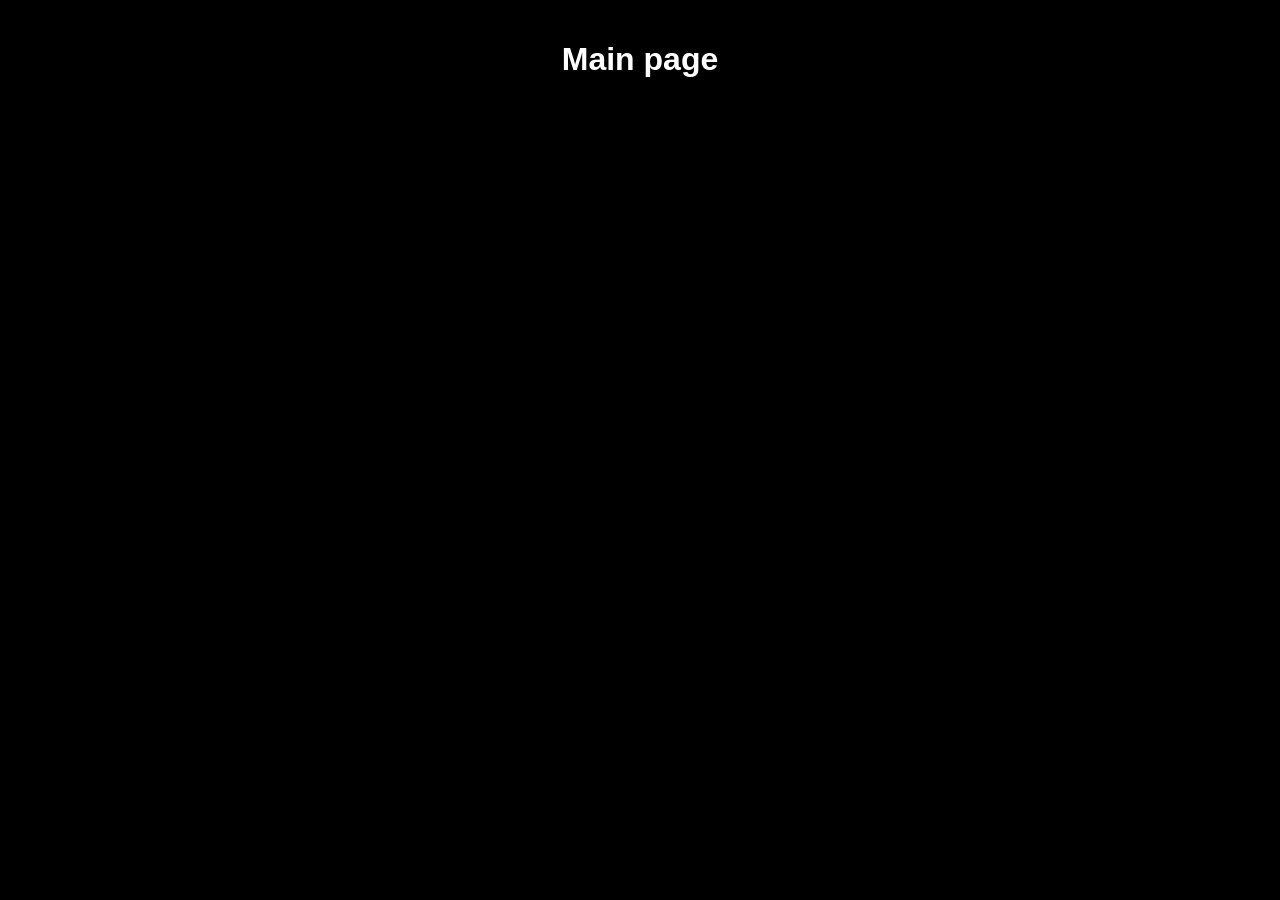
==== index.html @ 2fb7714e "update index.html & add styles" ====
<!DOCTYPE html>
<html lang="en">
<head>
    <meta charset="UTF-8">
    <meta name="viewport" content="width=device-width, initial-scale=1.0">
    <link rel="stylesheet" href="page.style.min.css">
    <title>Ryan's portfolio</title>
</head>
<body>
    <h1>Main page </h1>
</body>
</html>
---- page.style.min.css ----
body {
    font-family: Arial, sans-serif;
    margin: 0;
    padding: 20px;
    background-color: black;
}
h1 {
    color: white;
    text-align: center;
}
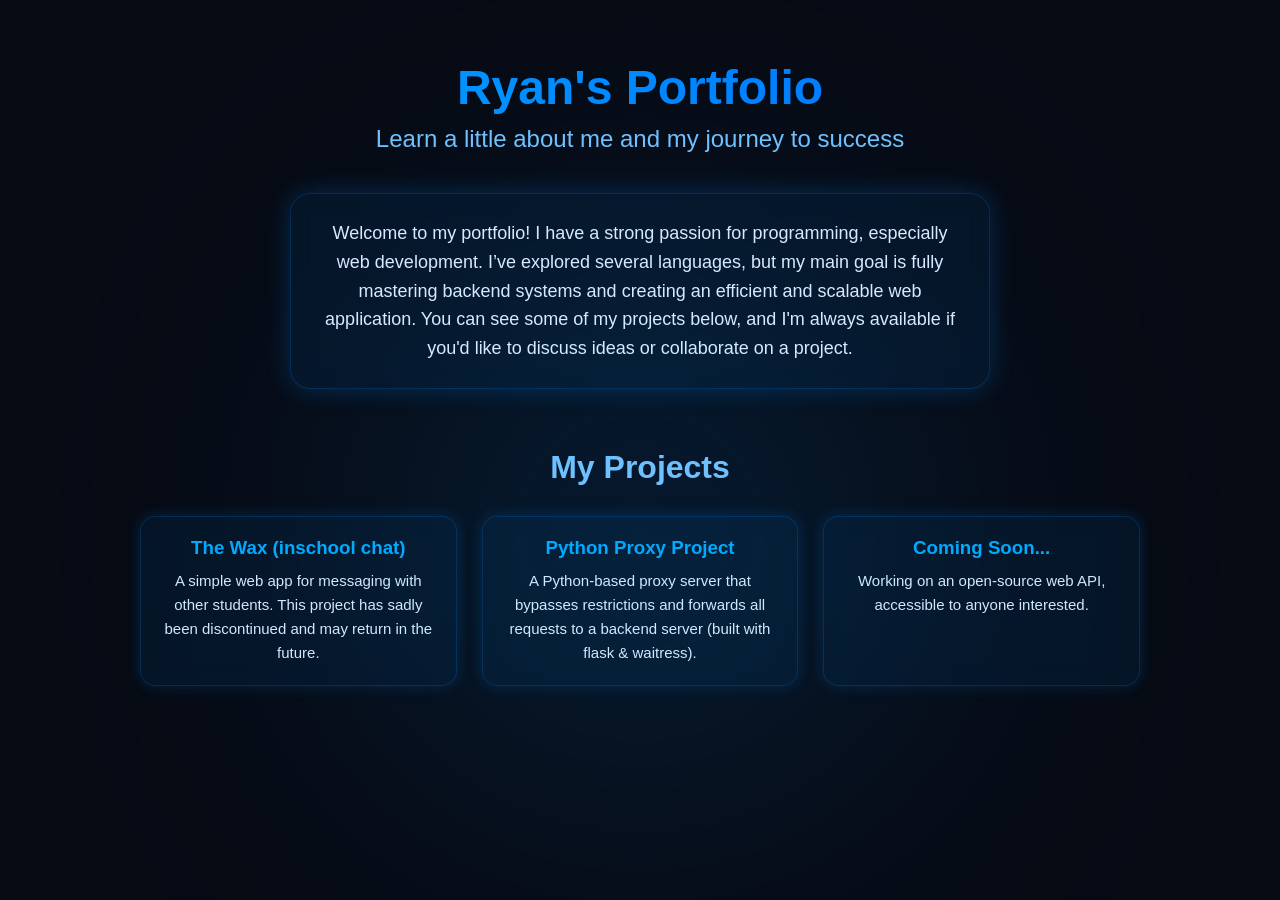
==== commit 0442719a: "Project cards" ====
--- a/index.html
+++ b/index.html
@@ -3,10 +3,52 @@
 <head>
     <meta charset="UTF-8">
     <meta name="viewport" content="width=device-width, initial-scale=1.0">
+    <title>Ryan's Portfolio</title>
     <link rel="stylesheet" href="page.style.min.css">
-    <title>Ryan's portfolio</title>
 </head>
 <body>
-    <h1>Main page </h1>
+
+    <div class="background-glow"></div>
+
+    <div class="container">
+        <h1 class="title">Ryan's Portfolio</h1>
+        <h2 class="subtitle">Learn a little about me and my journey to success</h2>
+
+        <div class="card">
+            <p>
+                Welcome to my portfolio! I have a strong passion for programming,
+                especially web development. I’ve explored several languages,
+                but my main goal is fully mastering backend systems and creating
+                an efficient and scalable web application. You can see some of my
+                projects below, and I'm always available if you'd like to discuss
+                ideas or collaborate on a project.
+            </p>
+        </div>
+        <div class="projects-section">
+            <h2 class="projects-title">My Projects</h2>
+
+            <div class="projects-grid">
+
+                <div class="project-card">
+                    <h3>The Wax (inschool chat)</h3>
+                    <p>A simple web app for messaging with other students. This project has sadly been discontinued and may return in the future.</p>
+                </div>
+
+                <div class="project-card">
+                    <h3>Python Proxy Project</h3>
+                    <p>A Python-based proxy server that bypasses restrictions and forwards all requests to a backend server (built with flask & waitress).</p>
+                </div>
+
+                <div class="project-card">
+                    <h3>Coming Soon...</h3>
+                    <p>Working on an open-source web API, accessible to anyone interested.</p>
+                </div>
+
+            </div>
+        </div>
+    </div>
+
+    <script type="module" src="page.script.cursor.min.js"></script>
+
 </body>
 </html>
--- a/page.style.min.css
+++ b/page.style.min.css
@@ -1,10 +1,135 @@
+* {
+    margin: 0;
+    padding: 0;
+    box-sizing: border-box;
+}
+
 body {
-    font-family: Arial, sans-serif;
-    margin: 0;
-    padding: 20px;
-    background-color: black;
+    font-family: 'Segoe UI', sans-serif;
+    background: #070b14; 
+    color: white;
+    overflow-x: hidden;
 }
-h1 {
+
+.background-glow {
+    position: fixed;
+    width: 700px;
+    height: 700px;
+    background: radial-gradient(circle, rgba(0, 140, 255, 0.25), transparent 70%);
+    top: 20%;
+    left: 50%;
+    transform: translateX(-50%);
+    filter: blur(140px);
+    z-index: -1;
+}
+
+.container {
+    text-align: center;
+    padding: 60px 20px;
+}
+
+.title {
+    font-size: 3rem;
+    background: linear-gradient(90deg, #00aaff, #0066ff);
+    -webkit-background-clip: text;
+    -webkit-text-fill-color: transparent;
+    animation: fadeIn 1s ease-in-out;
+}
+
+.subtitle {
+    margin-top: 10px;
+    color: #6ec1ff;
+    font-weight: 400;
+    animation: fadeIn 1.5s ease-in-out;
+}
+
+.card {
+    margin: 40px auto;
+    padding: 25px;
+    max-width: 700px;
+
+    background: rgba(0, 140, 255, 0.08);
+    border-radius: 20px;
+    backdrop-filter: blur(12px);
+
+    border: 1px solid rgba(0, 140, 255, 0.2);
+
+    box-shadow: 0 0 25px rgba(0, 140, 255, 0.25);
+
+    transition: all 0.3s ease;
+}
+
+.card:hover {
+    transform: scale(1.04);
+    box-shadow: 0 0 60px rgba(0, 140, 255, 0.6);
+}
+
+p {
+    font-size: 18px;
+    line-height: 1.6;
+    color: #d6eaff;
+}
+
+::selection {
+    background: #008cff;
     color: white;
+}
+
+.projects-section {
+    margin-top: 60px;
     text-align: center;
 }
+
+.projects-title {
+    font-size: 2rem;
+    margin-bottom: 30px;
+    color: #6ec1ff;
+}
+
+.projects-grid {
+    display: grid;
+    grid-template-columns: repeat(auto-fit, minmax(250px, 1fr));
+    gap: 25px;
+    max-width: 1000px;
+    margin: 0 auto;
+}
+
+.project-card {
+    padding: 20px;
+    border-radius: 15px;
+
+    background: rgba(0, 140, 255, 0.08);
+    backdrop-filter: blur(10px);
+
+    border: 1px solid rgba(0, 140, 255, 0.2);
+
+    box-shadow: 0 0 15px rgba(0, 140, 255, 0.2);
+
+    transition: all 0.3s ease;
+}
+
+.project-card:hover {
+    transform: translateY(-8px) scale(1.03);
+    box-shadow: 0 0 40px rgba(0, 140, 255, 0.5);
+}
+
+.project-card h3 {
+    margin-bottom: 10px;
+    color: #00aaff;
+}
+
+.project-card p {
+    font-size: 15px;
+    color: #cfe9ff;
+}
+
+@keyframes fadeIn {
+    from {
+        opacity: 0;
+        transform: translateY(25px);
+    }
+    to {
+        opacity: 1;
+        transform: translateY(0);
+    }
+}
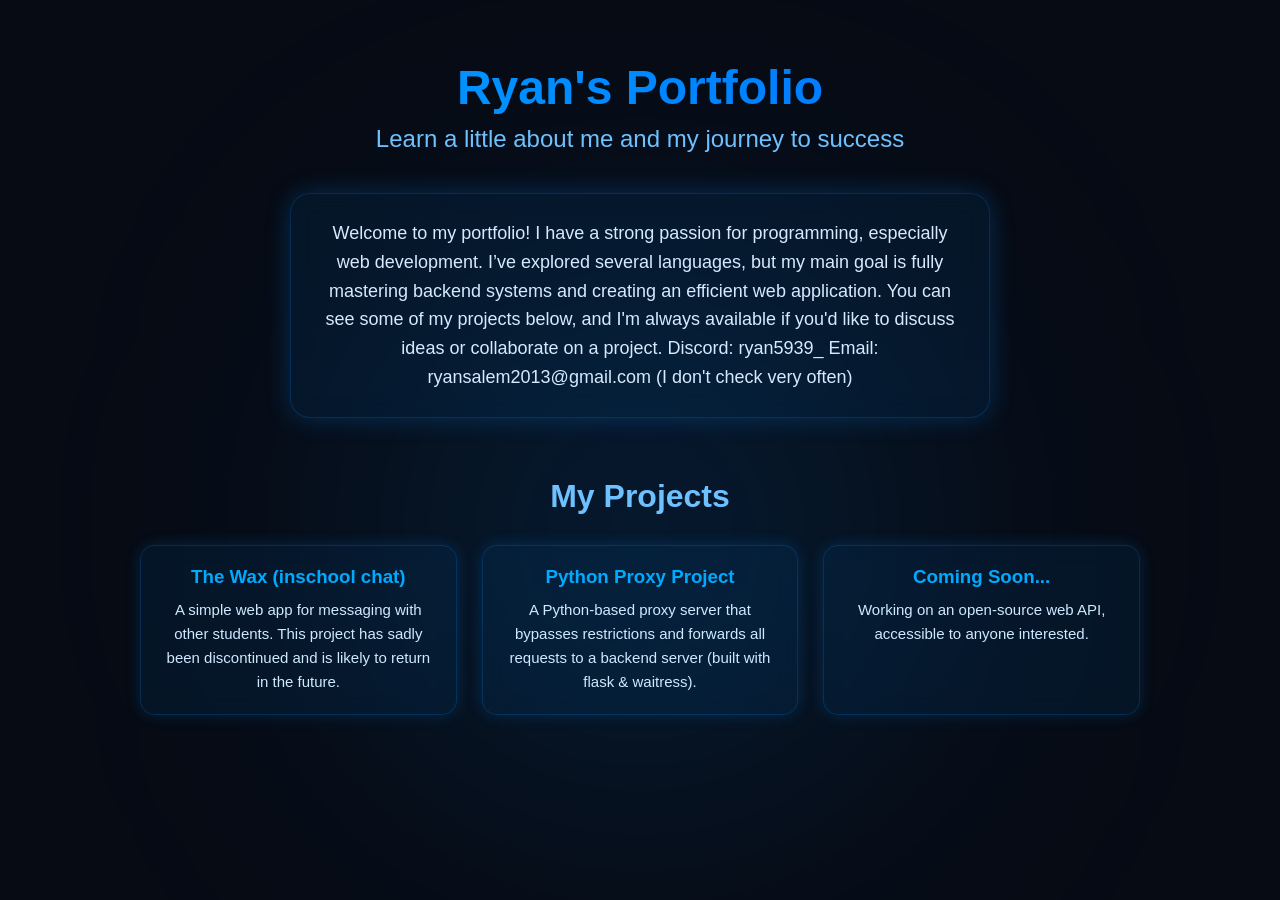
==== commit e4d99185: "Update project description for The Wax" ====
--- a/index.html
+++ b/index.html
@@ -19,9 +19,12 @@
                 Welcome to my portfolio! I have a strong passion for programming,
                 especially web development. I’ve explored several languages,
                 but my main goal is fully mastering backend systems and creating
-                an efficient and scalable web application. You can see some of my
+                an efficient web application. You can see some of my
                 projects below, and I'm always available if you'd like to discuss
                 ideas or collaborate on a project.
+
+                Discord: ryan5939_
+                Email: ryansalem2013@gmail.com (I don't check very often)
             </p>
         </div>
         <div class="projects-section">
@@ -29,12 +32,12 @@
 
             <div class="projects-grid">
 
-                <div class="project-card">
+                <div id="proj-chat" class="project-card">
                     <h3>The Wax (inschool chat)</h3>
-                    <p>A simple web app for messaging with other students. This project has sadly been discontinued and may return in the future.</p>
+                    <p>A simple web app for messaging with other students. This project has sadly been discontinued and is likely to return in the future.</p>
                 </div>
 
-                <div class="project-card">
+                <div id="proj-pyproxy" class="project-card">
                     <h3>Python Proxy Project</h3>
                     <p>A Python-based proxy server that bypasses restrictions and forwards all requests to a backend server (built with flask & waitress).</p>
                 </div>
@@ -49,6 +52,7 @@
     </div>
 
     <script type="module" src="page.script.cursor.min.js"></script>
+    <script src="page.script.main.min.js"></script>
 
 </body>
-</html>+</html>
